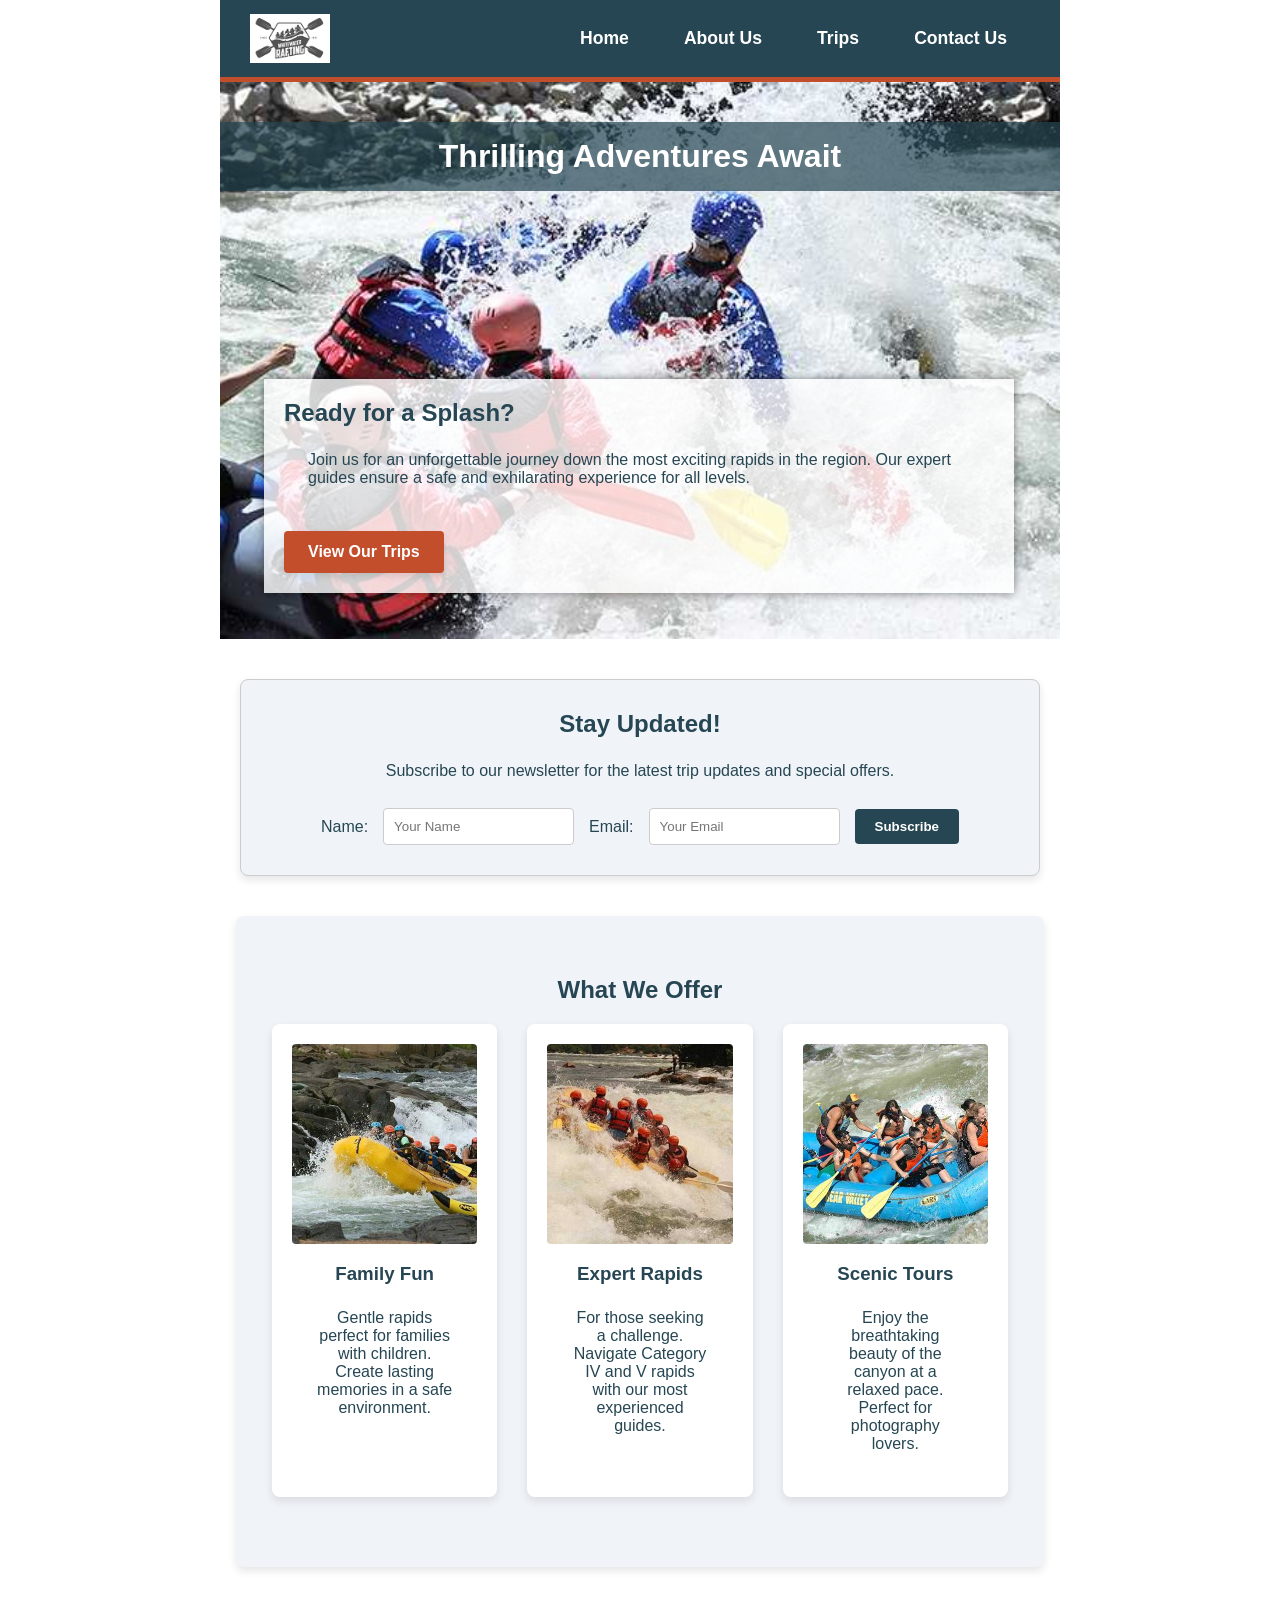
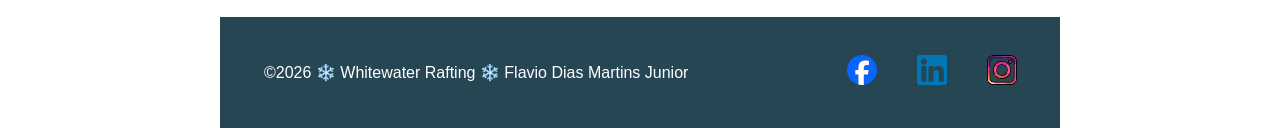
==== wwr/index.html @ 309470f0 "no2" ====
<!DOCTYPE html>
<html lang="en-US">

<head>
    <meta charset="utf-8">
    <meta name="viewport" content="width=device-width, initial-scale=1.0">
    <title>Whitewater Rafting | Home</title>
    <meta name="description"
      content="Experience the thrill of white water rafting with the region's premier provider. Adventure awaits you!">
    <meta name="author" content="Flavio Dias Martins Junior">
    <link rel="stylesheet" href="styles/rafting.css">
</head>

<body>
    <header>
        <img src="images/wwrcross.png" alt="Whitewater Rafting Logo">
        <nav>
            <a href="index.html">Home</a>
            <a href="about.html">About Us</a>
            <a href="trips.html">Trips</a>
            <a href="contact.html">Contact Us</a>
        </nav>
    </header>

    <main>
        <div class="hero">
            <img src="images/rafting.jpg" alt="Group of people white water rafting">
            <h1>Thrilling Adventures Await</h1>
            <article>
                <h2>Ready for a Splash?</h2>
                <p>Join us for an unforgettable journey down the most exciting rapids in the region.
                    Our expert guides ensure a safe and exhilarating experience for all levels.</p>
                <a href="trips.html" class="cta-button">View Our Trips</a>
            </article>
        </div>

        <section class="newsletter">
            <h2>Stay Updated!</h2>
            <p>Subscribe to our newsletter for the latest trip updates and special offers.</p>
            <form action="#" method="get">
                <div class="newsletter-form">
                    <label for="name">Name:</label>
                    <input type="text" id="name" name="name" placeholder="Your Name" required>
                    <label for="email">Email:</label>
                    <input type="email" id="email" name="email" placeholder="Your Email" required>
                    <button type="submit">Subscribe</button>
                </div>
            </form>
        </section>

        <section class="offerings">
            <h2>What We Offer</h2>
            <div class="offerings-grid">
                <div class="offering-item">
                    <img src="images/adventure1.jpg" alt="Family rafting trip">
                    <h3>Family Fun</h3>
                    <p>Gentle rapids perfect for families with children. Create lasting memories in a
                        safe environment.</p>
                </div>
                <div class="offering-item">
                    <img src="images/adventure2.jpg" alt="Intense rapid navigation">
                    <h3>Expert Rapids</h3>
                    <p>For those seeking a challenge. Navigate Category IV and V rapids with our most
                        experienced guides.</p>
                </div>
                <div class="offering-item">
                    <img src="images/adventure4.jpg" alt="Sunset rafting trip">
                    <h3>Scenic Tours</h3>
                    <p>Enjoy the breathtaking beauty of the canyon at a relaxed pace. Perfect for
                        photography lovers.</p>
                </div>
            </div>
        </section>
    </main>

    <footer>
        <p>©2026 ❄️ Whitewater Rafting ❄️ Flavio Dias Martins Junior</p>
        <nav class="socialmedia">
            <a href="https://facebook.com" target="_blank">
                <img src="images/facebookicon.svg" alt="Facebook icon">
            </a>
            <a href="https://linkedin.com" target="_blank">
                <img src="images/linkedinicon.svg" alt="LinkedIn icon">
            </a>
            <a href="https://instagram.com" target="_blank">
                <img src="images/instagramicon.svg" alt="Instagram icon">
            </a>
        </nav>
    </footer>
</body>

</html>
---- wwr/styles/rafting.css ----
:root {
    --primary-color: #264653;
    --accent-color: #c24e2c;
    --secondary-color: #f0f4f8;
    --white: #ffffff;
    --hero-bg: rgba(255, 255, 255, 0.8);
    --header-accent-bg: rgba(38, 70, 83, 0.7);
    --heading-font: "Roboto", Helvetica, sans-serif;
    --body-font: "Open Sans", Arial, sans-serif;
}

* {
    margin: 0;
    padding: 0;
    box-sizing: border-box;
}

body {
    font-family: var(--body-font);
    color: var(--primary-color);
}

header,
main,
footer {
    max-width: 840px;
    margin: 0 auto;
}

h1,
h2 {
    font-family: var(--heading-font);
    color: var(--primary-color);
}

nav,
p,
section,
article {
    padding: 8px;
}

p,
section,
article {
    margin: 16px;
}

section {
    background-color: var(--secondary-color);
    border-radius: 8px;
    padding: 20px;
    box-shadow: 0 4px 8px rgba(0, 0, 0, 0.1);
}

header {
    display: grid;
    grid-template-columns: 150px 1fr;
    align-items: center;
    background-color: var(--primary-color);
    color: var(--white);
    padding: 10px 30px;
    border-bottom: 5px solid var(--accent-color);
}

header img {
    width: 80px;
    height: auto;
    justify-self: start;
}

nav {
    display: flex;
    justify-content: flex-end;
    gap: 25px;
}

nav a {
    text-decoration: none;
    color: var(--white);
    font-family: var(--heading-font);
    font-weight: 700;
    font-size: 1.1rem;
    padding: 10px 15px;
    transition: 0.3s ease;
}

nav a:hover {
    color: var(--white);
    background-color: var(--accent-color);
    border-radius: 4px;
}

.hero {
    position: relative;
}

.hero img {
    display: block;
    width: 100%;
    height: auto;
}

.hero h1 {
    position: absolute;
    top: 20px;
    width: 100%;
    padding: 16px;
    text-align: center;
    background-color: var(--header-accent-bg);
    color: var(--white);
}

h1 {
    font-family: var(--heading-font);
    color: var(--primary-color);
    text-align: center;
    margin: 20px 0;
}

.hero article {
    position: absolute;
    bottom: 30px;
    right: 30px;
    background-color: var(--hero-bg);
    padding: 20px;
    max-width: 750px;
    box-shadow: 0 0 10px rgba(0, 0, 0, 0.5);
}

.hero article img {
    float: right;
    width: 150px;
    margin-left: 15px;
}

.history h2 {
    text-align: center;
}

.history-container {
    display: grid;
    grid-template-columns: 1fr 1fr 1fr;
    gap: 25px;
    align-items: center;
    margin-top: 10px;
}

.history-container p {
    margin: 0;
    padding: 0;
}

.history-container img {
    width: 100%;
    height: auto;
    border-radius: 10px;
}

.adventures {
    padding: 20px;
    text-align: center;
}

.adventures h2 {
    margin-bottom: 25px;
}

.adventure-container {
    display: flex;
    justify-content: space-between;
    gap: 15px;
}

.adventure-container figure {
    margin: 0;
    flex: 1;
}

.adventure-container img {
    width: 100%;
    aspect-ratio: 1 / 1;
    object-fit: cover;
    border-radius: 5px;
    box-shadow: 0 2px 5px rgba(0, 0, 0, 0.2);
}

.adventure-container figcaption {
    margin-top: 10px;
    font-style: italic;
    font-size: 0.9rem;
}

footer {
    display: flex;
    justify-content: space-between;
    align-items: center;
    padding: 20px;
    background-color: var(--primary-color);
    color: var(--white);
    margin-top: 50px;
}

.socialmedia {
    display: flex;
    gap: 10px;
    align-items: center;
}

.socialmedia img {
    width: 30px;
    height: auto;
}

/*------------------------------ Contact Page -------------------------------------------------------------------------- */

.company-header {
    text-align: center;
    margin: 40px 0;
}

.company-header h1 {
    font-size: 2rem;
    margin-bottom: 20px;
    background-color: transparent;
    color: var(--primary-color);
    position: static;
    padding: 0;
}

.company-header address {
    font-style: normal;
    font-weight: bold;
    line-height: 1.6;
    color: var(--primary-color);
}

.contact-grid {
    display: grid;
    grid-template-columns: 1fr 1fr;
    gap: 40px;
    margin-bottom: 40px;
}

.map-section iframe {
    width: 100%;
    height: 100%;
    min-height: 400px;
    border: none;
    background-color: #eee;
}

.contact-form form {
    display: flex;
    flex-direction: column;
}

.form-item {
    display: flex;
    justify-content: flex-start;
    align-items: flex-start;
    margin-bottom: 15px;
}

.form-item label {
    width: 140px;
    padding-top: 10px;
    font-weight: normal;
}

.form-item input[type="text"],
.form-item input[type="email"],
.form-item textarea {
    flex: 1;
    padding: 10px;
    border: 1px solid #ccc;
    font-family: inherit;
}

.message-purpose {
    display: flex;
    border: none;
    padding: 0;
    margin: 0 0 15px 0;
}

.message-purpose legend {
    width: 140px;
    padding-top: 5px;
}

.radio-options {
    flex: 1;
    display: flex;
    flex-direction: column;
    gap: 10px;
}

.radio-option {
    display: flex;
    align-items: center;
}

.radio-option input {
    margin-right: 10px;
}

.checkbox-group {
    display: flex;
    align-items: center;
    margin-bottom: 20px;
    margin-left: 140px;
}

.checkbox-group input {
    margin-right: 10px;
}

.button-group {
    margin-left: 140px;
}

.button-group button {
    width: 100%;
    padding: 15px;
    background-color: var(--accent-color);
    color: var(--white);
    border: none;
    border-radius: 4px;
    cursor: pointer;
    font-size: 1.2rem;
    font-family: var(--heading-font);
    font-weight: bold;
    transition: background-color 0.3s ease;
    box-shadow: 0 4px 6px rgba(0, 0, 0, 0.1);
}

.button-group button:hover {
    background-color: var(--primary-color);
}

.employees {
    text-align: center;
    background-color: #f4f4f4;
    border: 1px solid #ccc;
    margin-top: 40px;
}

.employees h2 {
    font-size: 1.8rem;
    padding: 20px;
    border-bottom: 1px solid #ccc;
    background: transparent;
    color: var(--primary-color);
    position: static;
}

.employee-grid {
    display: grid;
    grid-template-columns: repeat(3, 1fr);
    gap: 20px;
    padding: 30px;
}

.employee-grid figure {
    background-color: #e0e0e0;
    padding: 30px;
    border: 1px solid #ccc;
}

.employee-grid img {
    max-width: 100%;
    margin-bottom: 15px;
}

.employee-grid figcaption {
    font-size: 1rem;
    color: var(--primary-color);
}

/*------------------------------ Home Page ----------------------------------------------------------------------------- */

.cta-button {
    display: inline-block;
    margin-top: 20px;
    padding: 12px 24px;
    background-color: var(--accent-color);
    color: var(--white);
    text-decoration: none;
    border-radius: 4px;
    font-weight: bold;
    font-family: var(--heading-font);
    transition: background-color 0.3s ease;
    box-shadow: 0 4px 6px rgba(0, 0, 0, 0.1);
}

.cta-button:hover {
    background-color: var(--primary-color);
}

.newsletter {
    text-align: center;
    background-color: var(--secondary-color);
    margin: 40px auto;
    padding: 30px;
    border: 1px solid #ccc;
    max-width: 800px;
}

.newsletter-form {
    display: flex;
    justify-content: center;
    align-items: center;
    gap: 15px;
    margin-top: 20px;
    flex-wrap: wrap;
}

.newsletter-form input {
    padding: 10px;
    border: 1px solid #ccc;
    border-radius: 4px;
}

.newsletter-form button {
    padding: 10px 20px;
    background-color: var(--primary-color);
    color: var(--white);
    border: none;
    border-radius: 4px;
    cursor: pointer;
    font-weight: bold;
    transition: background-color 0.3s ease;
}

.newsletter-form button:hover {
    background-color: var(--accent-color);
}

.offerings h2 {
    text-align: center;
    margin: 40px 0 20px 0;
}

.offerings-grid {
    display: grid;
    grid-template-columns: repeat(3, 1fr);
    gap: 30px;
    margin-bottom: 50px;
    padding: 0 16px;
}

.offering-item {
    background-color: var(--white);
    padding: 20px;
    border-radius: 8px;
    box-shadow: 0 4px 8px rgba(0, 0, 0, 0.1);
    text-align: center;
}

.offering-item img {
    width: 100%;
    height: 200px;
    object-fit: cover;
    border-radius: 4px;
    margin-bottom: 15px;
}

.offering-item h3 {
    margin-bottom: 10px;
    color: var(--primary-color);
}

/*------------------------------ Trips Page ---------------------------------------------------------------------------- */

.trips-container {
    display: grid;
    grid-template-columns: 1fr;
    gap: 40px;
    margin: 40px auto;
}

.trip-item {
    display: grid;
    grid-template-columns: 1fr 1.5fr;
    gap: 25px;
    align-items: center;
    background-color: var(--white);
    padding: 20px;
    border-radius: 8px;
    box-shadow: 0 4px 10px rgba(0, 0, 0, 0.1);
}

.trip-item:nth-child(even) {
    grid-template-columns: 1.5fr 1fr;
}

.trip-item:nth-child(even) img {
    order: 2;
}

.trip-item img {
    width: 100%;
    height: auto;
    border-radius: 6px;
    object-fit: cover;
}

.trip-descr h3 {
    margin-bottom: 15px;
    color: var(--accent-color);
}

.trips-cta {
    text-align: center;
    background-color: var(--primary-color);
    color: var(--white);
    padding: 40px;
    margin: 40px auto;
    border-radius: 10px;
}

.trips-cta h2 {
    color: var(--white);
    margin-bottom: 20px;
}

/* Pricing Table Styling */
table {
    width: 100%;
    border-collapse: collapse;
    margin: 40px 0;
    font-family: var(--body-font);
    background-color: var(--white);
    box-shadow: 0 4px 8px rgba(0, 0, 0, 0.1);
}

thead {
    background-color: var(--primary-color);
    color: var(--white);
}

th, td {
    border: 1px solid #ddd;
    padding: 15px;
    text-align: left;
}

tbody tr:nth-child(even) {
    background-color: var(--secondary-color);
}

tbody tr:hover {
    background-color: #e0e0e0;
}

@media (max-width: 600px) {
    .trip-item {
        grid-template-columns: 1fr;
    }
    .trip-item:nth-child(even) {
        grid-template-columns: 1fr;
    }
    .trip-item:nth-child(even) img {
        order: 0;
    }
}
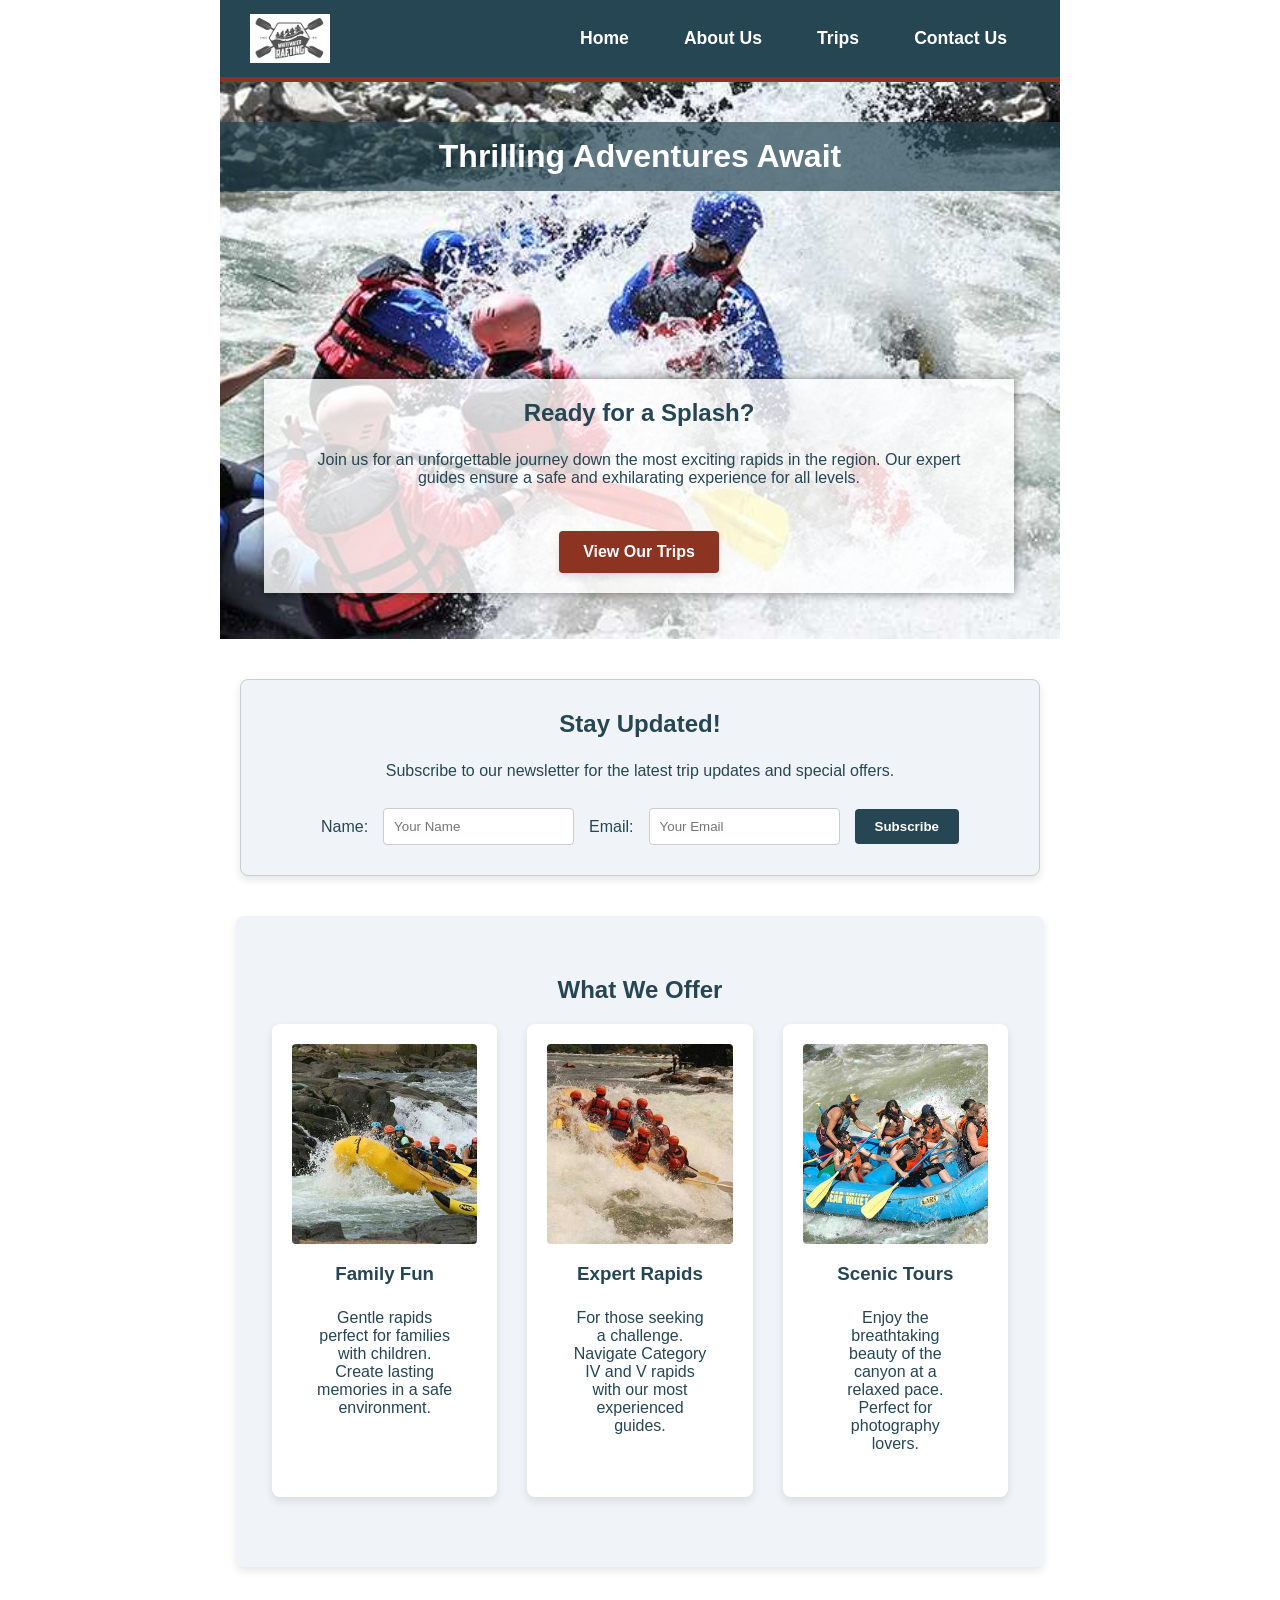
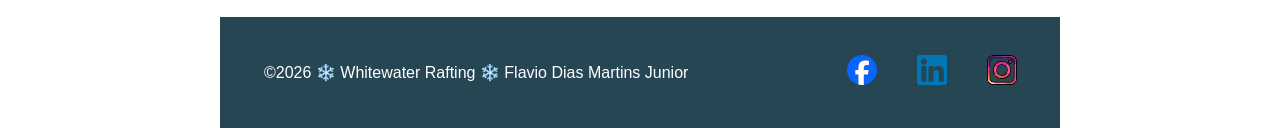
==== commit ecc1c4cb: "edit22" ====
--- a/wwr/index.html
+++ b/wwr/index.html
@@ -26,7 +26,7 @@
         <div class="hero">
             <img src="images/rafting.jpg" alt="Group of people white water rafting">
             <h1>Thrilling Adventures Await</h1>
-            <article>
+            <article class="home-article">
                 <h2>Ready for a Splash?</h2>
                 <p>Join us for an unforgettable journey down the most exciting rapids in the region.
                     Our expert guides ensure a safe and exhilarating experience for all levels.</p>
--- a/wwr/styles/rafting.css
+++ b/wwr/styles/rafting.css
@@ -1,6 +1,6 @@
 :root {
     --primary-color: #264653;
-    --accent-color: #c24e2c;
+    --accent-color: #8c3321;
     --secondary-color: #f0f4f8;
     --white: #ffffff;
     --hero-bg: rgba(255, 255, 255, 0.8);
@@ -126,6 +126,13 @@
     padding: 20px;
     max-width: 750px;
     box-shadow: 0 0 10px rgba(0, 0, 0, 0.5);
+}
+
+.hero article.home-article {
+    display: flex;
+    flex-direction: column;
+    align-items: center;
+    text-align: center;
 }
 
 .hero article img {
@@ -506,7 +513,7 @@
     object-fit: cover;
 }
 
-.trip-descr h3 {
+.trip-descr h2 {
     margin-bottom: 15px;
     color: var(--accent-color);
 }
